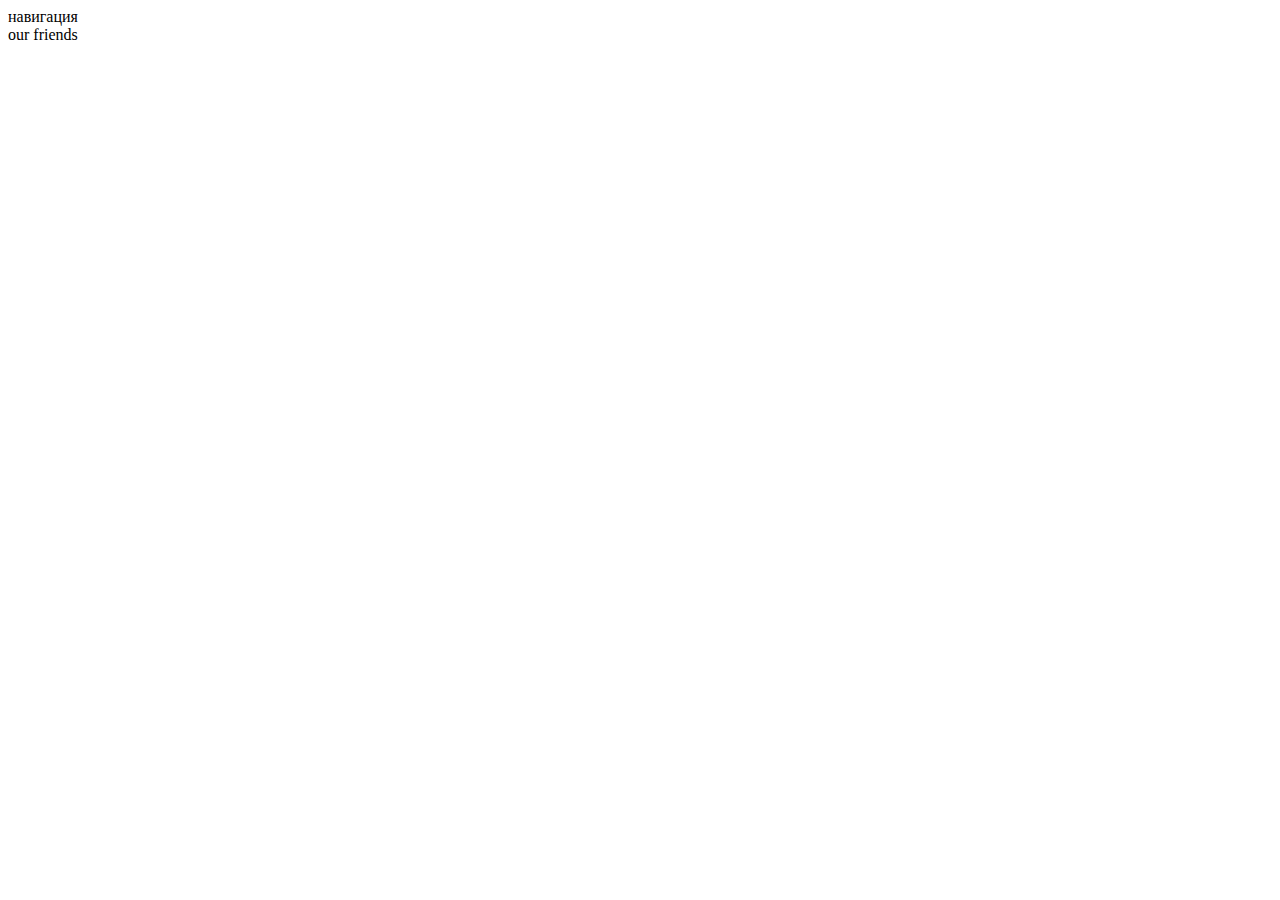
==== shelter/pages/pets/index.html @ 9423e676 "init:start shelter task" ====
<!DOCTYPE html>
<html lang="en">
<head>
    <meta charset="UTF-8">
    <meta http-equiv="X-UA-Compatible" content="IE=edge">
    <meta name="viewport" content="width=device-width, initial-scale=1.0">
    <title>shelter</title>
</head>
<body>
    <header>навигация</header>
    <section>our friends</section>
    <footer></footer>
</body>
</html>
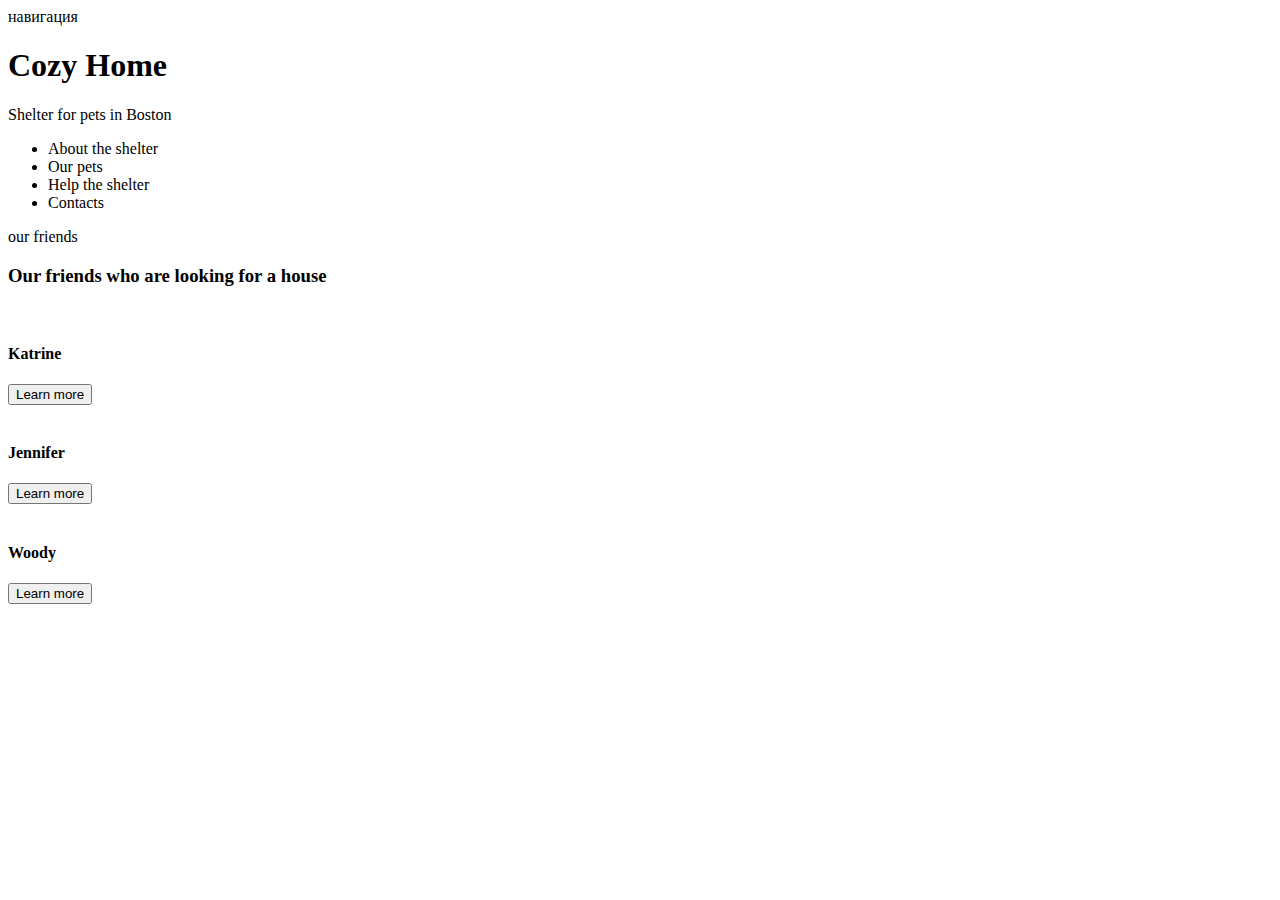
==== commit 7e62b73e: "feat: add pets sections" ====
--- a/shelter/pages/pets/index.html
+++ b/shelter/pages/pets/index.html
@@ -7,8 +7,40 @@
     <title>shelter</title>
 </head>
 <body>
-    <header>навигация</header>
-    <section>our friends</section>
+    <header>навигация
+        <hgroup class="logo">
+            <h1>Cozy Home</h1>
+            <p>Shelter for pets in Boston</p>
+        </hgroup>
+        <nav>
+            <ul>
+                <li>About the shelter</li>
+                <li>Our pets</li>
+                <li>Help the shelter</li>
+                <li>Contacts</li>
+            </ul>
+        </nav>
+    </header>
+    <section>our friends
+        <h3>Our friends who are looking for a house</h3>
+        <div>
+            <div>
+                <img>
+                <h4>Katrine</h4>
+                <button>Learn more</button>
+            </div>
+            <div>
+                <img>
+                <h4>Jennifer</h4>
+                <button>Learn more</button>
+            </div>
+            <div>
+                <img>
+                <h4>Woody</h4>
+                <button>Learn more</button>
+            </div>
+        </div>
+    </section>
     <footer></footer>
 </body>
 </html>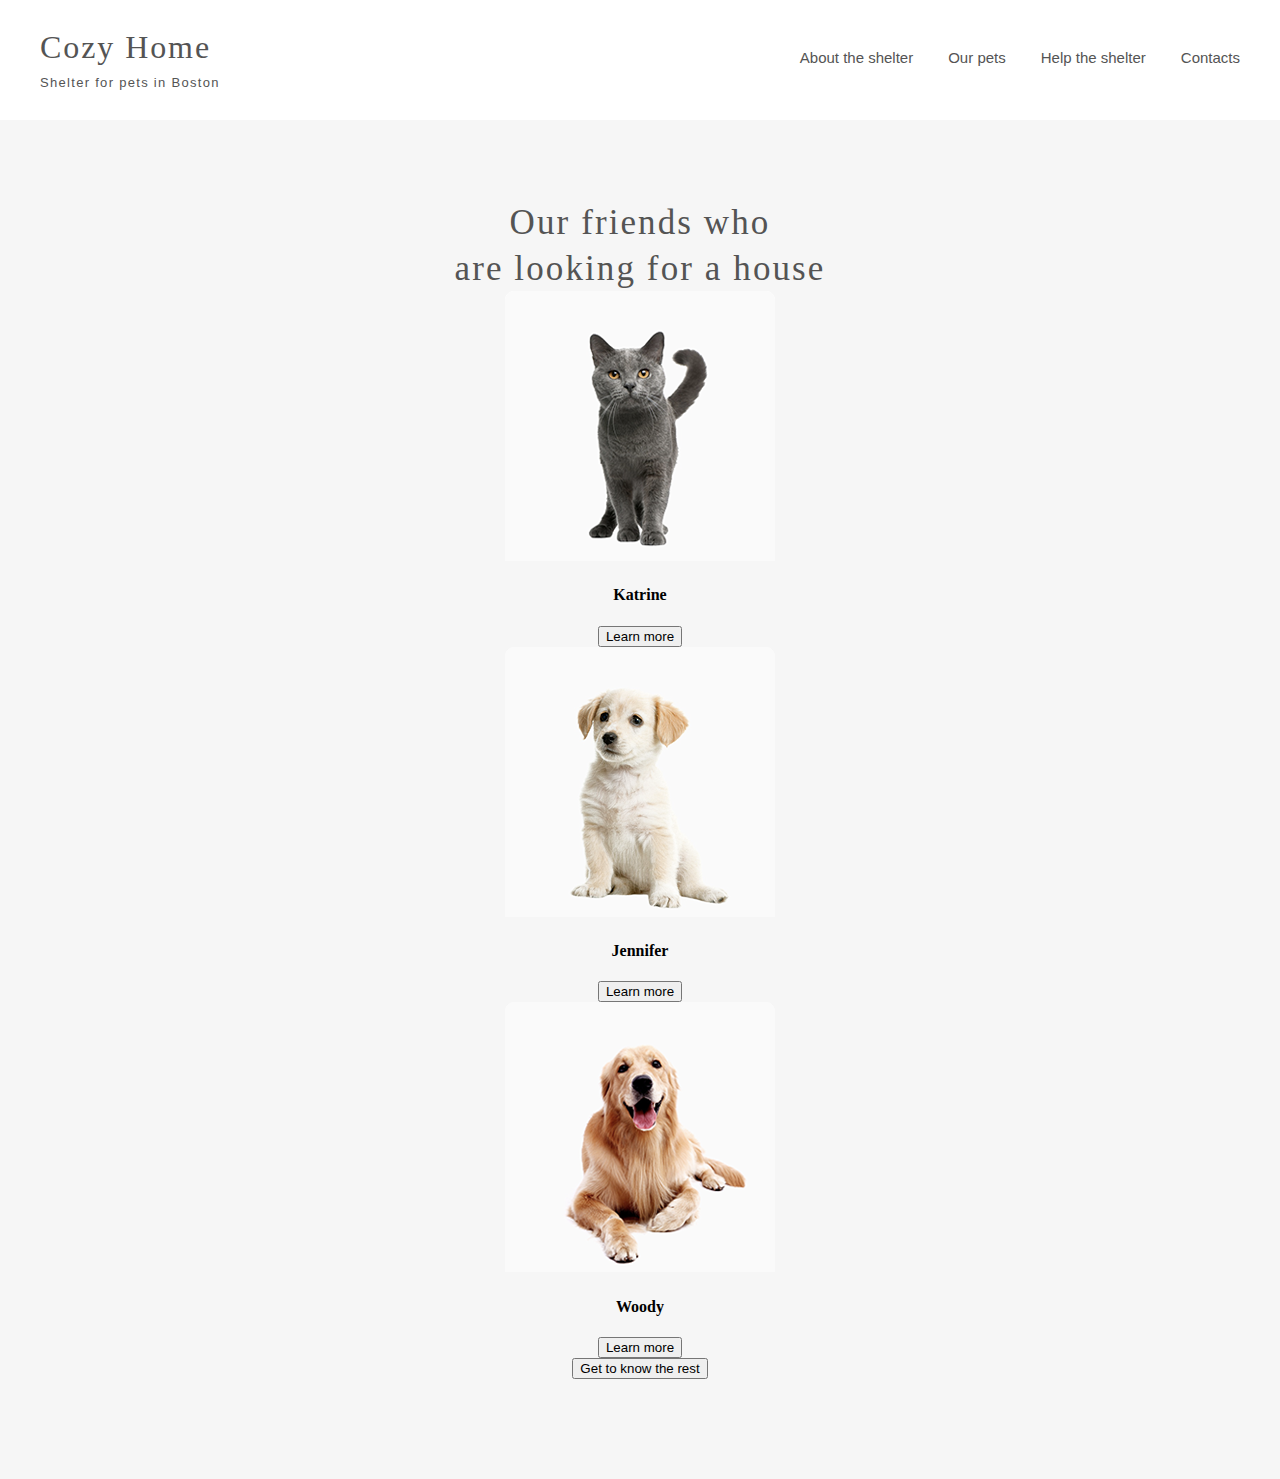
==== commit 571f0c72: "fix: add shelter page" ====
--- a/shelter/pages/pets/index.html
+++ b/shelter/pages/pets/index.html
@@ -5,42 +5,50 @@
     <meta http-equiv="X-UA-Compatible" content="IE=edge">
     <meta name="viewport" content="width=device-width, initial-scale=1.0">
     <title>shelter</title>
+    <link rel="stylesheet" href="/shelter/pages/pets/style.css" />
 </head>
 <body>
-    <header>навигация
-        <hgroup class="logo">
-            <h1>Cozy Home</h1>
-            <p>Shelter for pets in Boston</p>
+    <div class="container">
+    <header class="header_pets">
+        <hgroup>
+            <h1 class="logo_pets">Cozy Home</h1>
+            <p class="logo_subscribe_pets">Shelter for pets in Boston</p>
         </hgroup>
         <nav>
-            <ul>
-                <li>About the shelter</li>
-                <li>Our pets</li>
-                <li>Help the shelter</li>
-                <li>Contacts</li>
+            <ul class="nav_pets">
+                <li class="nav_item_pets"><a href="#about" class="active">About the shelter</a></li>
+                <li class="nav_item_pets"><a href="#pets">Our pets</a></li>
+                <li class="nav_item_pets"><a href="#help">Help the shelter</a></li>
+                <li class="nav_item_pets"><a href="#contacts">Contacts</a></li>
             </ul>
         </nav>
     </header>
-    <section>our friends
-        <h3>Our friends who are looking for a house</h3>
-        <div>
-            <div>
-                <img>
+    <section class="our_pets" id="pets">
+        <div class="context-block_pets">
+        <h3 class="pets_tittle">Our friends who <br> are looking for a house</h3>
+        <div class="pets_slider">
+            <div class="pets_slider_item">
+                <img src="/shelter/assets/images/pets-katrine.png">
                 <h4>Katrine</h4>
-                <button>Learn more</button>
+                <button class="pets_button">Learn more</button>
             </div>
-            <div>
-                <img>
+            <div class="pets_slider_item">
+                <img src="/shelter/assets/images/pets-jennifer.png">
                 <h4>Jennifer</h4>
-                <button>Learn more</button>
+                <button class="pets_button">Learn more</button>
             </div>
-            <div>
-                <img>
+            <div class="pets_slider_item">
+                <img src="/shelter/assets/images/pets-woody.png">
                 <h4>Woody</h4>
-                <button>Learn more</button>
+                <button class="pets_button">Learn more</button>
             </div>
         </div>
+        <div class="get_to_know_button">
+            <button class="second_pets_button">Get to know the rest</button>
+        </div>
+    </div>
     </section>
     <footer></footer>
+</div>
 </body>
 </html>--- a/shelter/pages/pets/style.css
+++ b/shelter/pages/pets/style.css
@@ -0,0 +1,99 @@
+body {
+    margin: 0;
+    padding: 0;
+    box-sizing: border-box;
+    list-style: none;
+    flex-wrap: wrap;
+    max-width: 100%;
+  }
+  .container{
+      width: 1280px;
+  }
+  .header_pets{
+      padding: 30px 0;
+    margin: 0 40px;
+    display: flex;
+    flex-direction: row;
+    justify-content: space-between;
+  }
+  .logo_pets{
+    margin: 0;
+    margin-bottom: 10px;
+    font-family: 'Georgia';
+    font-style: normal;
+    font-weight: 400;
+    font-size: 32px;
+    line-height: 110%;
+    letter-spacing: 0.06em;
+    color: #545454;
+  }
+  .logo_subscribe_pets{
+    margin: 0;
+    font-family: 'Arial';
+    font-style: normal;
+    font-weight: 400;
+    font-size: 13px;
+    line-height: 15px;
+    letter-spacing: 0.1em;
+    color: #545454;;
+  }
+  .nav_pets{
+    list-style: none;
+    display: flex;
+    flex-direction: row;
+    margin: 0;
+    padding-top: 16px;
+  }
+  .nav_item_pets{
+    margin: 0;
+    margin-right: 35px;
+  }
+  .nav_item_pets:last-child{
+      margin-right: 0;
+  }
+  .nav_item_pets:hover{
+      content: '';
+  }
+  .nav_item_pets a{
+    text-decoration: none;
+    font-family: 'Arial';
+    font-style: normal;
+    font-weight: 400;
+    font-size: 15px;
+    line-height: 160%;
+    color: #545454;;
+    position: relative;
+    cursor: pointer;
+  }
+  .nav_item_pets a:after{
+    display: block;
+    position: absolute;
+    left: 0;
+    width: 0;
+    height: 3px;
+    background-color: #F1CDB3;
+    content: '';
+    transition: width 0.3s ease-out;
+  }
+  .nav_item_pets a:hover::after,
+  .nav_item_pets a:focus::after{
+      width: 100%;
+  }
+  .our_pets{
+      background-color: #F6F6F6;
+  }
+  .context-block_pets{
+      margin: 0 40px;
+      padding: 80px 0 100px;
+      text-align: center;
+  }
+  h3{
+    font-family: 'Georgia';
+    font-style: normal;
+    font-weight: 400;
+    font-size: 35px;
+    line-height: 130%;
+    letter-spacing: 0.06em;
+    color: #545454;
+    margin: 0;
+  }